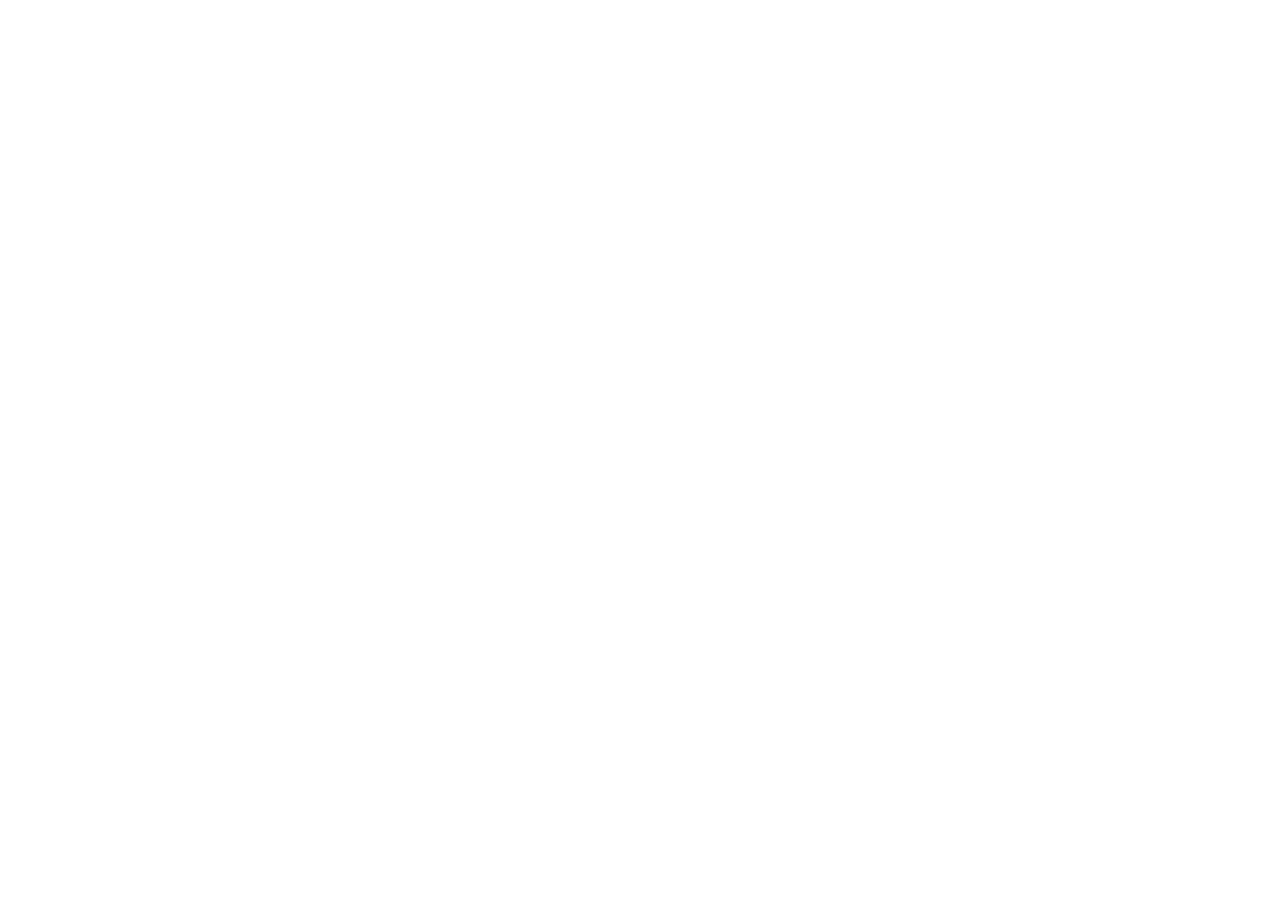
==== index.html @ 5d7cd1a2 "primer commit" ====
<!DOCTYPE html>
<html lang="en">
<head>
    <meta charset="UTF-8">
    <meta name="viewport" content="width=device-width, initial-scale=1, shrink-to-fit=no">
    <meta http-equiv="X-UA-Compatible" content="ie=edge">
    <title>Front End Store - CSS Grid</title>
    <link rel="stylesheet" href="https://necolas.github.io/normalize.css/8.0.1/normalize.css">
    <link href="https://fonts.googleapis.com/css?family=Staatliches" rel="stylesheet">
    <link rel="stylesheet" href="css/style.css">
    
</head>
<body>

</body>
</html>
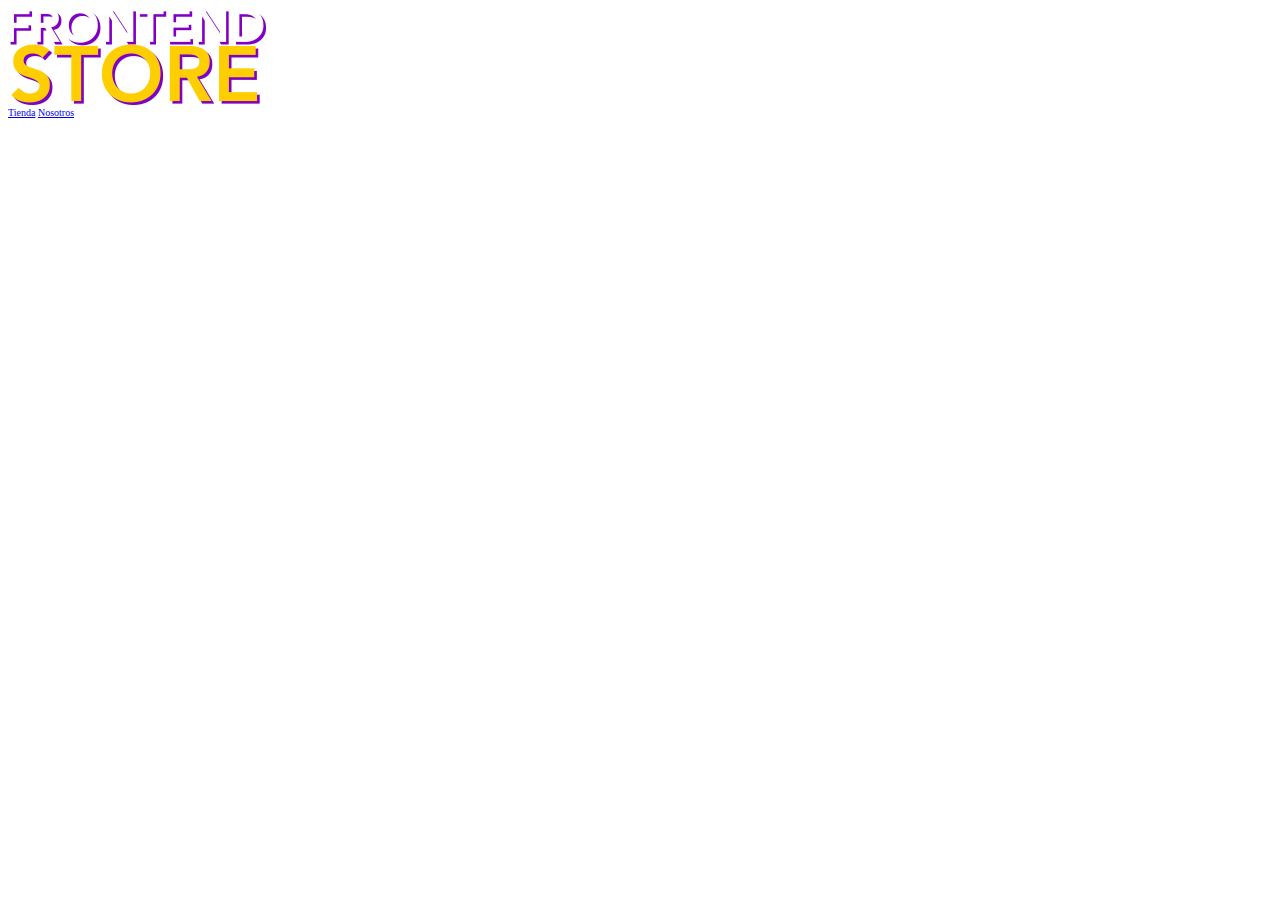
==== commit d35d9bbd: "Se cargan logo, y navegación. Se crean variables globales css" ====
--- a/index.html
+++ b/index.html
@@ -1,5 +1,6 @@
 <!DOCTYPE html>
 <html lang="en">
+
 <head>
     <meta charset="UTF-8">
     <meta name="viewport" content="width=device-width, initial-scale=1, shrink-to-fit=no">
@@ -8,9 +9,20 @@
     <link rel="stylesheet" href="https://necolas.github.io/normalize.css/8.0.1/normalize.css">
     <link href="https://fonts.googleapis.com/css?family=Staatliches" rel="stylesheet">
     <link rel="stylesheet" href="css/style.css">
-    
+
 </head>
+
 <body>
+    <header class="header">
+        <img src="img/logo.png" alt="logotipo">
+    </header>
+
+    <div class="barra">
+        <a href="index.html">Tienda</a>
+        <a href="nosotros.html">Nosotros</a>
+    </div>
+
 
 </body>
+
 </html>--- a/css/style.css
+++ b/css/style.css
@@ -0,0 +1,19 @@
+:root {
+    --fuentePrincipal: 'Staatliches', cursive;
+    --primario: #9c27b0;
+    --primarioOscuro: #89119d;
+    --secundario: #ffce00;
+}
+
+html {
+    font-size: 62.5%;
+    box-sizing: border-box;
+}
+
+*,
+*::before,
+*::after {
+    box-sizing: inherit;
+}
+
+body {}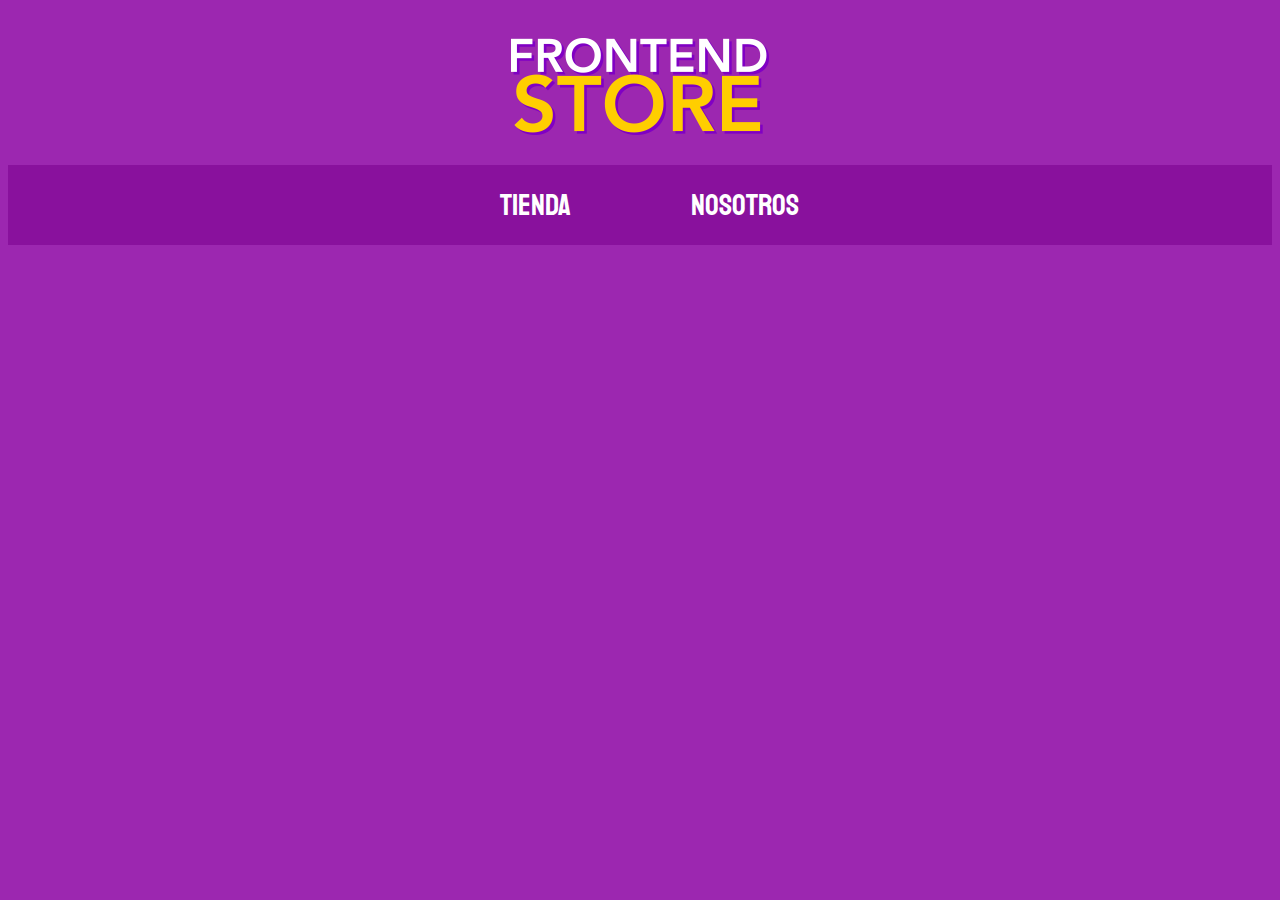
==== commit 116c3a71: "Se da estilos a la navegaciòn y al header" ====
--- a/index.html
+++ b/index.html
@@ -18,8 +18,10 @@
     </header>
 
     <div class="barra">
-        <a href="index.html">Tienda</a>
-        <a href="nosotros.html">Nosotros</a>
+        <nav class="nav">
+            <a href="index.html">Tienda</a>
+            <a href="nosotros.html">Nosotros</a>
+        </nav>
     </div>
 
 
--- a/css/style.css
+++ b/css/style.css
@@ -16,4 +16,38 @@
     box-sizing: inherit;
 }
 
-body {}+body {
+    background-color: var(--primario);
+    line-height: 2;
+    font-size: 2rem;
+}
+
+.header {
+    display: grid;
+    justify-content: center;
+    padding: 3rem 0;
+}
+
+.barra {
+    background-color: var(--primarioOscuro);
+    padding: 1rem 0;
+}
+
+.barra .nav {
+    display: grid;
+    grid-template-columns: repeat(2, 20rem);
+    grid-column-gap: 1rem;
+    justify-content: center;
+}
+
+.barra .nav a {
+    font-family: var(--fuentePrincipal);
+    font-size: 3rem;
+    text-align: center;
+    color: #ffffff;
+    text-decoration: none;
+}
+
+.barra .nav a:hover {
+    color: var(--secundario);
+}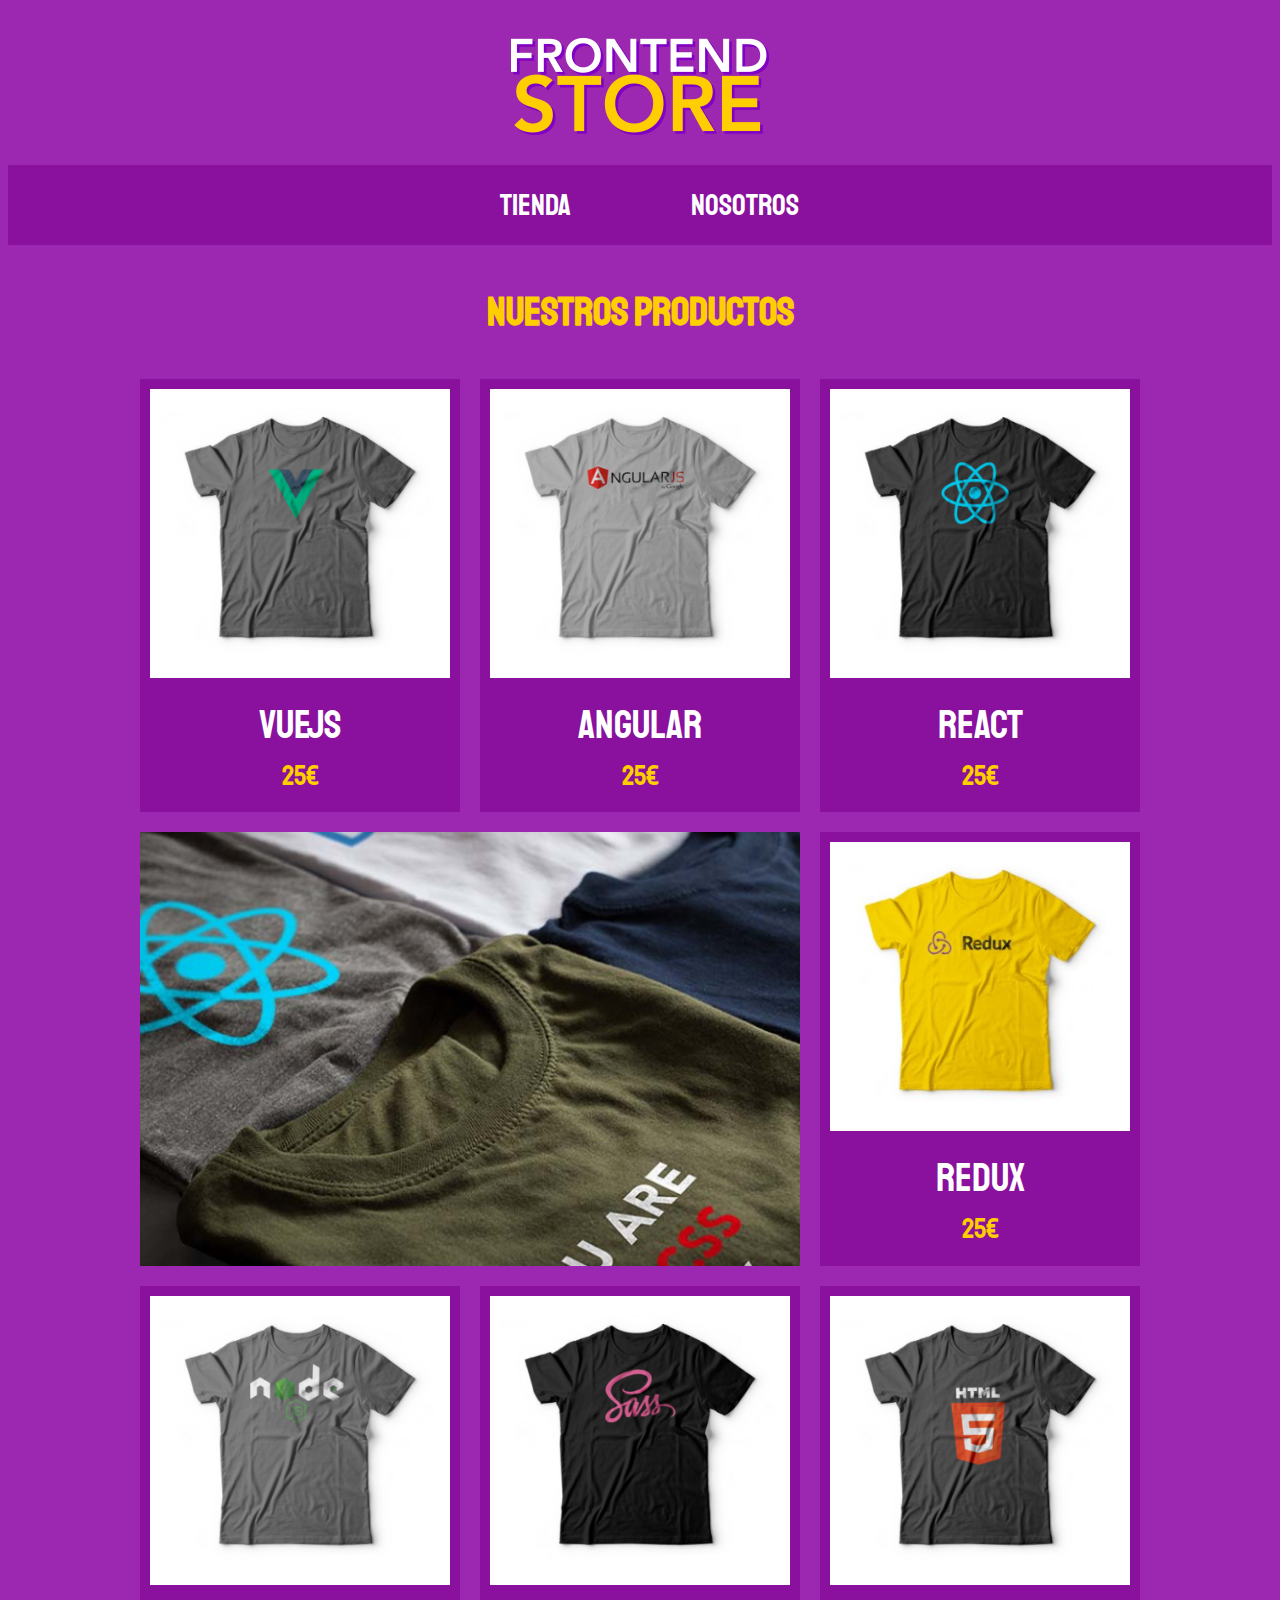
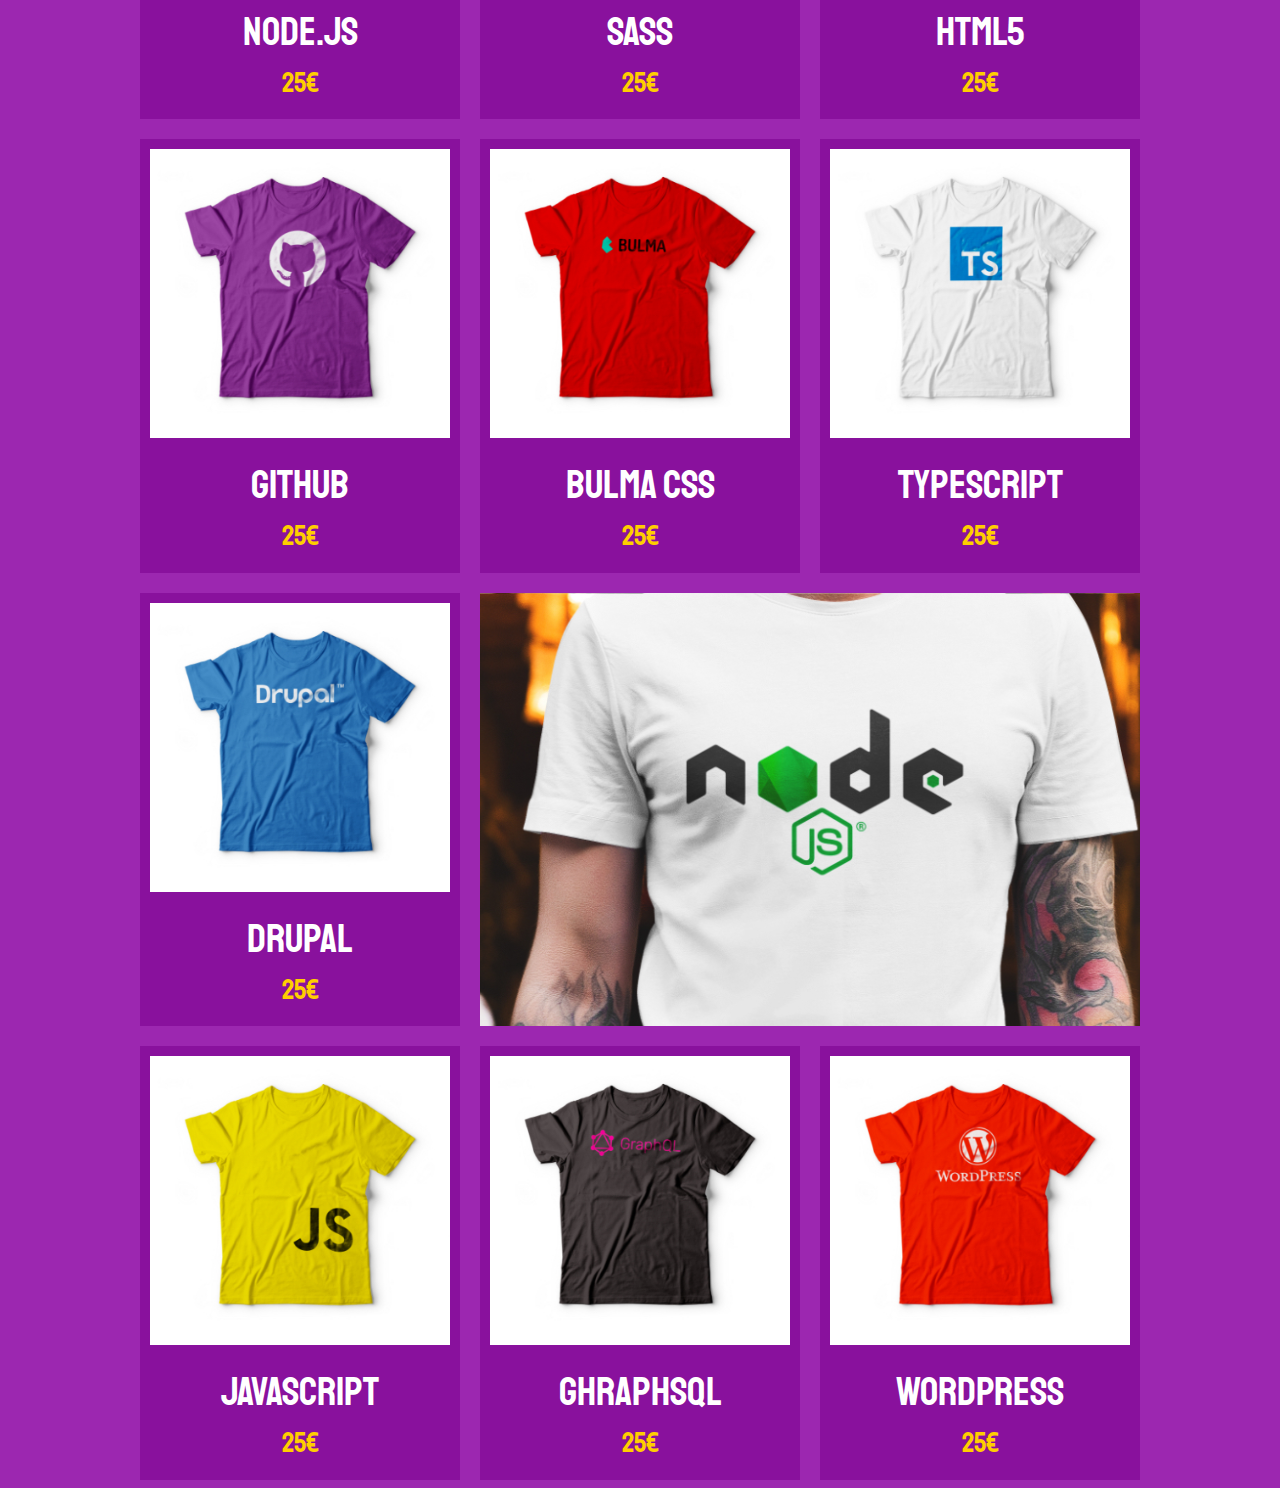
==== commit 838d326f: "Se crea el listado de productos y se le s da estilos" ====
--- a/index.html
+++ b/index.html
@@ -24,6 +24,131 @@
         </nav>
     </div>
 
+    <main>
+        <h1>Nuestros Productos</h1>
+        <div class="lista-productos contenedor">
+            <div class="producto">
+                <img src="img/1.jpg" alt="producto">
+                <div class="contenido-producto">
+                    <p class="titulo">VueJS</p>
+                    <p class="precio">25€</p>
+                </div>
+            </div>
+            <!--.producto-->
+            <div class="producto">
+                <img src="img/2.jpg" alt="producto">
+                <div class="contenido-producto">
+                    <p class="titulo">Angular</p>
+                    <p class="precio">25€</p>
+                </div>
+            </div>
+            <!--.producto-->
+            <div class="producto">
+                <img src="img/3.jpg" alt="producto">
+                <div class="contenido-producto">
+                    <p class="titulo">React</p>
+                    <p class="precio">25€</p>
+                </div>
+            </div>
+            <!--.producto-->
+            <div class="producto">
+                <img src="img/4.jpg" alt="producto">
+                <div class="contenido-producto">
+                    <p class="titulo">Redux</p>
+                    <p class="precio">25€</p>
+                </div>
+            </div>
+            <!--.producto-->
+            <div class="producto">
+                <img src="img/5.jpg" alt="producto">
+                <div class="contenido-producto">
+                    <p class="titulo">Node.JS</p>
+                    <p class="precio">25€</p>
+                </div>
+            </div>
+            <!--.producto-->
+            <div class="producto">
+                <img src="img/6.jpg" alt="producto">
+                <div class="contenido-producto">
+                    <p class="titulo">SASS</p>
+                    <p class="precio">25€</p>
+                </div>
+            </div>
+            <!--.producto-->
+            <div class="producto">
+                <img src="img/7.jpg" alt="producto">
+                <div class="contenido-producto">
+                    <p class="titulo">HTML5</p>
+                    <p class="precio">25€</p>
+                </div>
+            </div>
+            <!--.producto-->
+            <div class="producto">
+                <img src="img/8.jpg" alt="producto">
+                <div class="contenido-producto">
+                    <p class="titulo">GitHub</p>
+                    <p class="precio">25€</p>
+                </div>
+            </div>
+            <!--.producto-->
+            <div class="producto">
+                <img src="img/9.jpg" alt="producto">
+                <div class="contenido-producto">
+                    <p class="titulo">Bulma CSS</p>
+                    <p class="precio">25€</p>
+                </div>
+            </div>
+            <!--.producto-->
+            <div class="producto">
+                <img src="img/10.jpg" alt="producto">
+                <div class="contenido-producto">
+                    <p class="titulo">TypeScript</p>
+                    <p class="precio">25€</p>
+                </div>
+            </div>
+            <!--.producto-->
+            <div class="producto">
+                <img src="img/11.jpg" alt="producto">
+                <div class="contenido-producto">
+                    <p class="titulo">Drupal</p>
+                    <p class="precio">25€</p>
+                </div>
+            </div>
+            <!--.producto-->
+            <div class="producto">
+                <img src="img/12.jpg" alt="producto">
+                <div class="contenido-producto">
+                    <p class="titulo">JavaScript</p>
+                    <p class="precio">25€</p>
+                </div>
+            </div>
+            <!--.producto-->
+            <div class="producto">
+                <img src="img/13.jpg" alt="producto">
+                <div class="contenido-producto">
+                    <p class="titulo">GhraphSQL</p>
+                    <p class="precio">25€</p>
+                </div>
+            </div>
+            <!--.producto-->
+            <div class="producto">
+                <img src="img/14.jpg" alt="producto">
+                <div class="contenido-producto">
+                    <p class="titulo">WordPress</p>
+                    <p class="precio">25€</p>
+                </div>
+            </div>
+            <!--.producto-->
+            <div class="grafico grafico-1">
+
+            </div>
+            <div class="grafico grafico-2">
+
+            </div>
+
+        </div>
+    </main>
+
 
 </body>
 
--- a/css/style.css
+++ b/css/style.css
@@ -20,6 +20,23 @@
     background-color: var(--primario);
     line-height: 2;
     font-size: 2rem;
+}
+
+h1 {
+    color: var(--secundario);
+    text-align: center;
+    font-size: 4rem;
+    font-family: var(--fuentePrincipal);
+}
+
+.contenedor {
+    max-width: 100rem;
+    width: 95%;
+    margin: 0 auto;
+}
+
+img {
+    max-width: 100%;
 }
 
 .header {
@@ -50,4 +67,62 @@
 
 .barra .nav a:hover {
     color: var(--secundario);
+}
+
+.lista-productos {
+    display: grid;
+    grid-template-columns: repeat(2, 1fr);
+    grid-gap: 2rem;
+}
+
+@media (min-width: 768px) {
+    .lista-productos {
+        grid-template-columns: repeat(3, 1fr);
+    }
+}
+
+.producto {
+    background-color: var(--primarioOscuro);
+    padding: 1rem;
+}
+
+.contenido-producto p {
+    font-family: var(--fuentePrincipal);
+    color: #ffffff;
+    text-align: center;
+    margin: 1rem 0;
+    line-height: 1.2;
+}
+
+.contenido-producto .titulo {
+    font-size: 4rem;
+}
+
+.contenido-producto .precio {
+    font-size: 2.8rem;
+    color: var(--secundario);
+}
+
+.grafico {
+    min-height: 300px;
+    grid-column: 1 / 3;
+    background-size: cover;
+    background-position: center center;
+}
+
+.grafico-1 {
+    background-image: url(../img/grafico1.jpg);
+    grid-row: 2 / 3;
+}
+
+.grafico-2 {
+    background-image: url(../img/grafico2.jpg);
+    grid-row: 8 / 9;
+}
+
+@media (min-width: 768px) {
+    .grafico-2 {
+        grid-row: 5 / 6;
+        grid-column: 2 / 4;
+    }
 }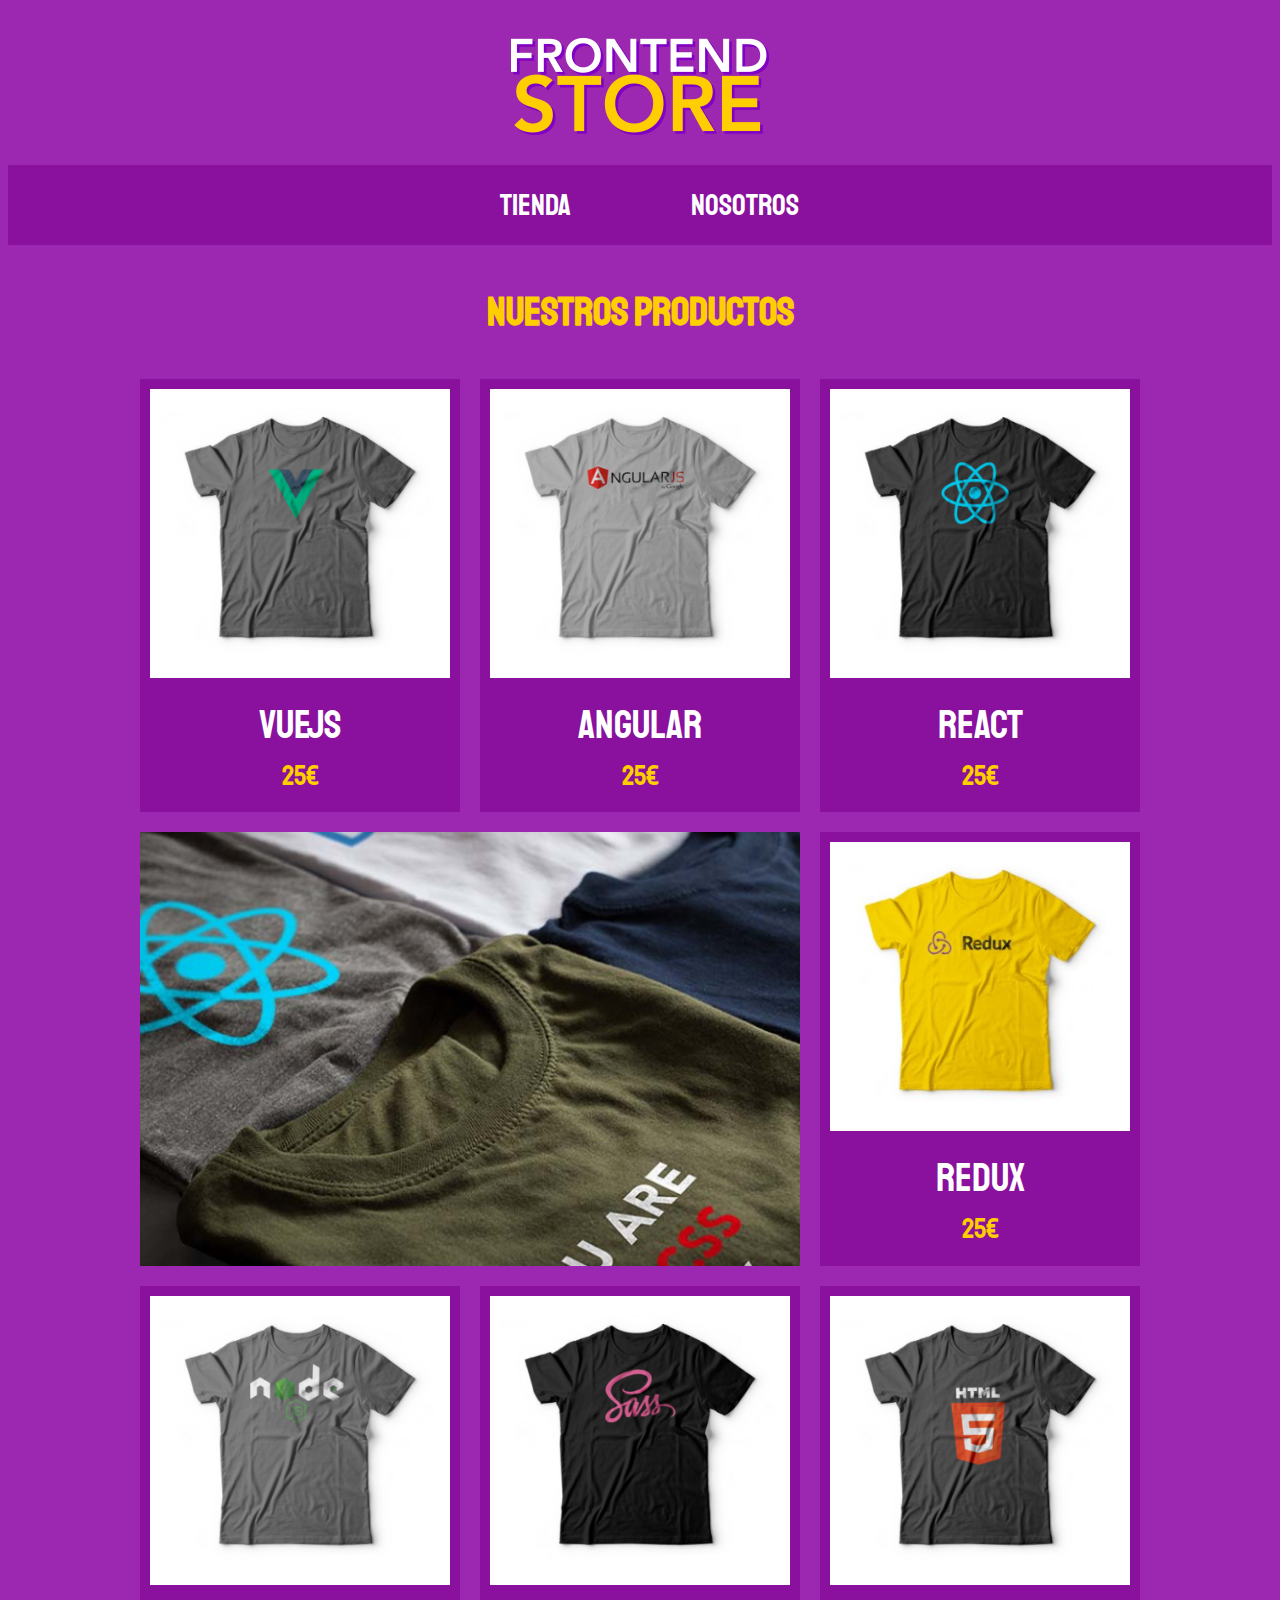
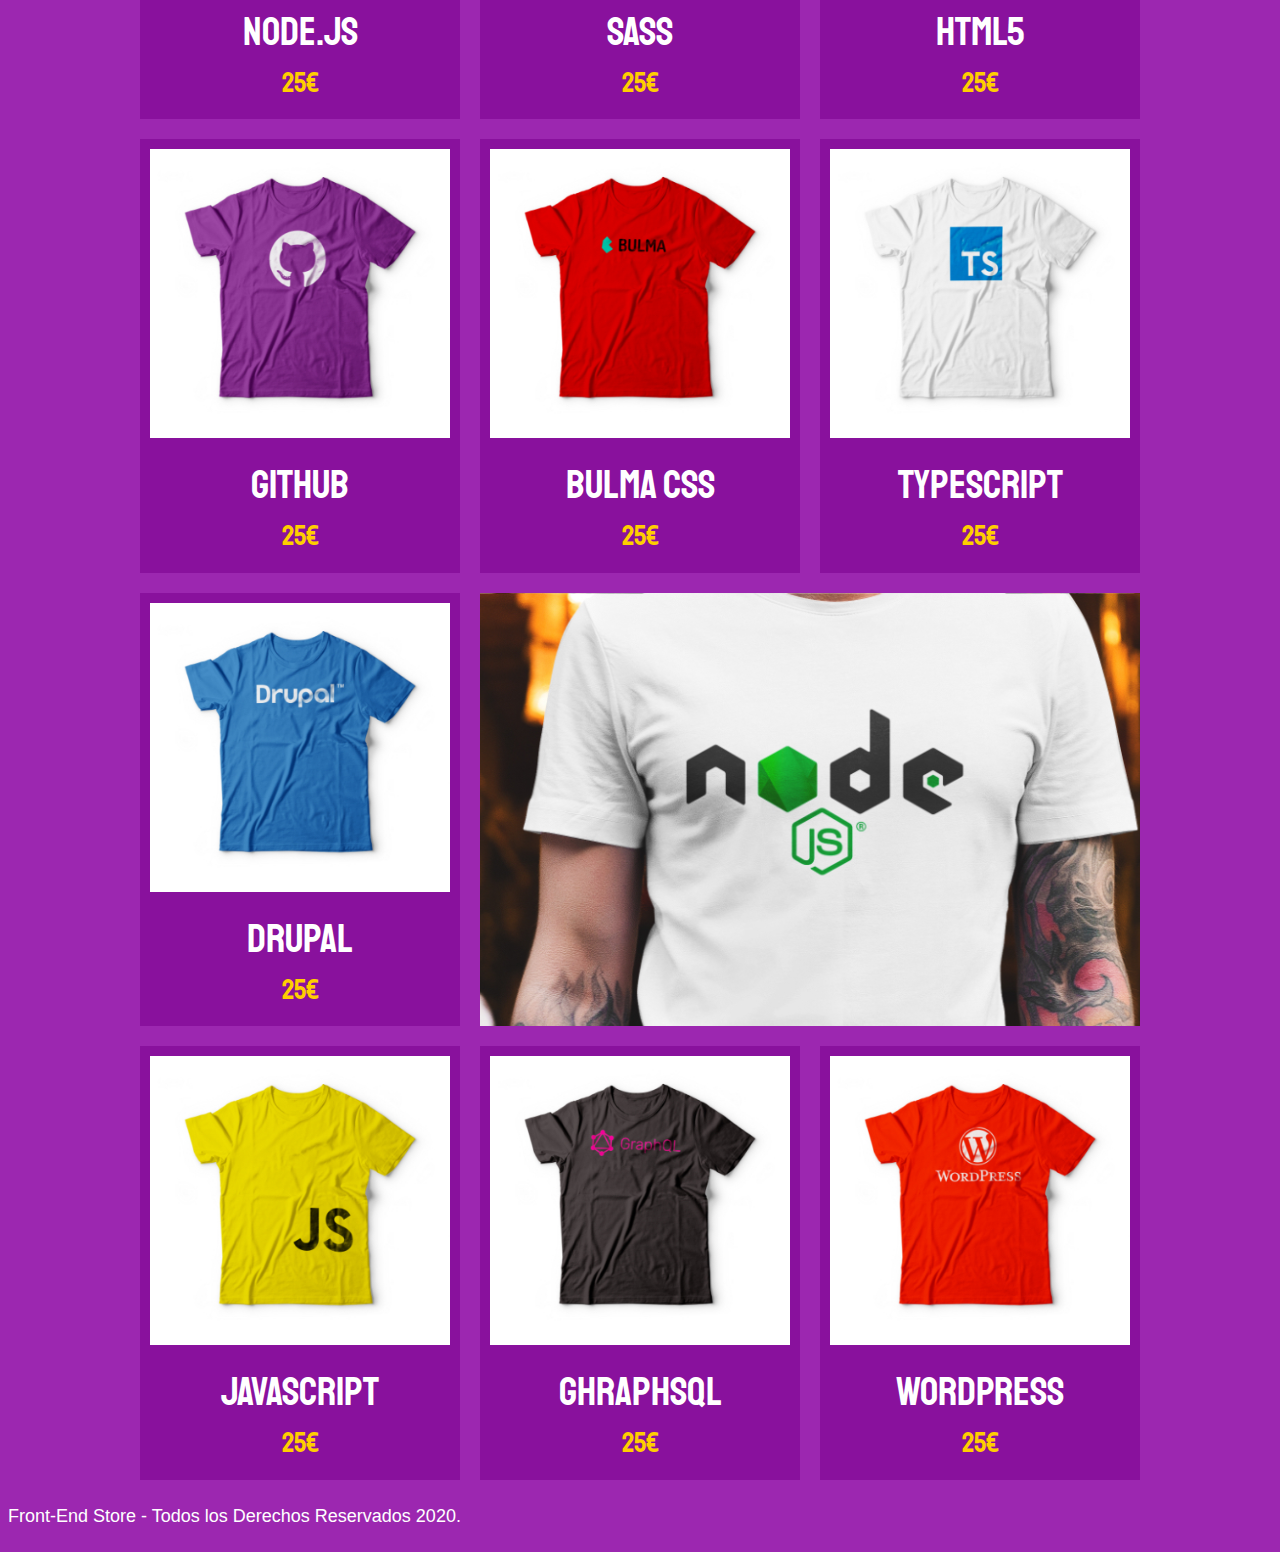
==== commit 6b8919f1: "Se crea la página nosotros" ====
--- a/index.html
+++ b/index.html
@@ -24,9 +24,9 @@
         </nav>
     </div>
 
-    <main>
+    <main class="contenedor">
         <h1>Nuestros Productos</h1>
-        <div class="lista-productos contenedor">
+        <div class="lista-productos">
             <div class="producto">
                 <img src="img/1.jpg" alt="producto">
                 <div class="contenido-producto">
@@ -149,7 +149,12 @@
         </div>
     </main>
 
-
+    <footer class="footer">
+        <p class="copyright">
+            Front-End Store - Todos los Derechos Reservados 2020.
+        </p>
+    </footer>
 </body>
 
+
 </html>--- a/css/style.css
+++ b/css/style.css
@@ -27,6 +27,12 @@
     text-align: center;
     font-size: 4rem;
     font-family: var(--fuentePrincipal);
+}
+
+p {
+    font-size: 1.8rem;
+    font-family: Arial, Helvetica, sans-serif;
+    color: #ffffff;
 }
 
 .contenedor {
@@ -125,4 +131,15 @@
         grid-row: 5 / 6;
         grid-column: 2 / 4;
     }
+}
+
+
+/* Página Nosotros */
+
+@media (min-width: 768px) {
+    .contenedor-informacion {
+        display: grid;
+        grid-template-columns: repeat(2, 1fr);
+        grid-column-gap: 2rem;
+    }
 }